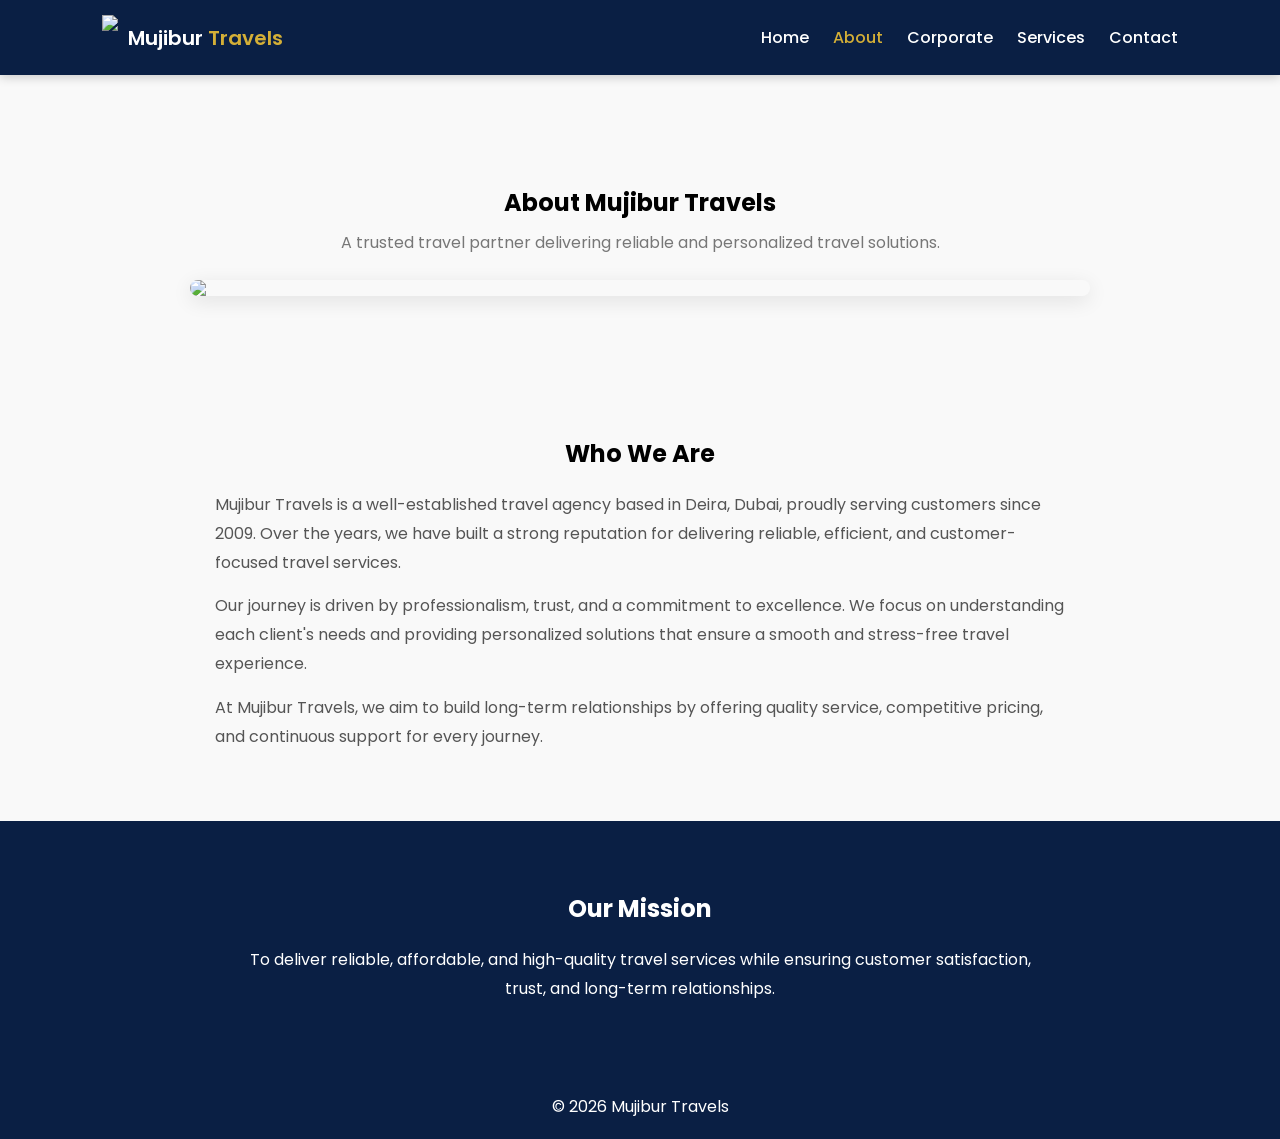
==== about.html @ 6caad184 "Add files via upload" ====
<!DOCTYPE html>
<html>
<head>
<title>About Us | Mujibur Travels</title>

<meta name="viewport" content="width=device-width, initial-scale=1">
<link rel="stylesheet" href="style.css">
<link href="https://fonts.googleapis.com/css2?family=Poppins:wght@300;400;600&display=swap" rel="stylesheet">

</head>

<body>

<header>

<div class="logo">
<img src="images/logo.png">
<span>Mujibur <span class="gold">Travels</span></span>
</div>

<nav>
<a href="index.html">Home</a>
<a href="about.html" class="active">About</a>
<a href="corporate.html">Corporate</a>
<a href="services.html">Services</a>
<a href="contact.html">Contact</a>
</nav>

</header>

<!-- TITLE + IMAGE -->

<section>

<h1 style="margin-top:40px;">About Mujibur Travels</h1>

<p style="color:#777;margin-top:10px;max-width:700px;margin-left:auto;margin-right:auto;">
A trusted travel partner delivering reliable and personalized travel solutions.
</p>

<img src="https://images.unsplash.com/photo-1521791136064-7986c2920216"
style="width:100%;max-width:900px;border-radius:12px;margin-top:25px;display:block;margin-left:auto;margin-right:auto;box-shadow:0 5px 20px rgba(0,0,0,0.1);">

</section>

<!-- CONTENT -->

<section>

<h2>Who We Are</h2>

<div style="max-width:850px;margin:auto;margin-top:20px;color:#555;line-height:1.8;text-align:left;">

<p>
Mujibur Travels is a well-established travel agency based in Deira, Dubai, proudly serving customers since 2009. 
Over the years, we have built a strong reputation for delivering reliable, efficient, and customer-focused travel services.
</p>

<p style="margin-top:15px;">
Our journey is driven by professionalism, trust, and a commitment to excellence. 
We focus on understanding each client's needs and providing personalized solutions that ensure a smooth and stress-free travel experience.
</p>

<p style="margin-top:15px;">
At Mujibur Travels, we aim to build long-term relationships by offering quality service, competitive pricing, and continuous support for every journey.
</p>

</div>

</section>

<!-- MISSION -->

<section class="dark">

<h2>Our Mission</h2>

<p style="max-width:800px;margin:auto;margin-top:20px;line-height:1.8;">
To deliver reliable, affordable, and high-quality travel services while ensuring customer satisfaction, trust, and long-term relationships.
</p>

</section>

<footer>
<p>© 2026 Mujibur Travels</p>
</footer>

</body>
</html>
---- style.css ----
*{
margin:0;
padding:0;
box-sizing:border-box;
font-family:'Poppins', sans-serif;
}

body{
background:#f9f9f9;
}

/* HEADER */

header{
background:#0a1f44;
color:white;
padding:15px 8%;
display:flex;
justify-content:space-between;
align-items:center;
position:sticky;
top:0;
z-index:1000;
box-shadow:0 2px 10px rgba(0,0,0,0.2);
}

/* LOGO */

.logo{
display:flex;
align-items:center;
gap:10px;
font-size:20px;
font-weight:600;
}

.logo img{
height:45px;
}

.gold{
color:#d4af37;
}

/* NAV */

nav a{
color:white;
margin-left:20px;
text-decoration:none;
font-weight:500;
}

nav a:hover,
nav a.active{
color:#d4af37;
}

/* HERO */

.hero{
height:90vh;
background:linear-gradient(rgba(0,0,0,0.6),rgba(0,0,0,0.6)),
url('https://images.unsplash.com/photo-1501785888041-af3ef285b470') center/cover;
display:flex;
align-items:center;
justify-content:center;
text-align:center;
color:white;
}

.hero-buttons{
display:flex;
gap:15px;
flex-wrap:wrap;
margin-top:20px;
justify-content:center;
}

/* BUTTON */

.btn{
padding:12px 25px;
background:#d4af37;
color:black;
text-decoration:none;
border-radius:6px;
font-weight:600;
display:inline-block;
transition:0.3s;
}

.btn:hover{
background:#b8962e;
transform:translateY(-2px);
}

.btn.outline{
background:transparent;
border:2px solid #d4af37;
color:#d4af37;
}

/* SECTIONS */

section{
padding:70px 8%;
text-align:center;
}

.dark{
background:#0a1f44;
color:white;
}

/* CARDS */

.services{
display:grid;
grid-template-columns:repeat(auto-fit,minmax(230px,1fr));
gap:25px;
margin-top:30px;
}

.card{
background:white;
padding:25px;
border-radius:12px;
box-shadow:0 5px 20px rgba(0,0,0,0.08);
display:flex;
flex-direction:column;
justify-content:space-between;
}

.card h3{
color:#0a1f44;
margin-bottom:10px;
}

.card p{
color:#555;
}

.card .btn{
margin-top:15px;
align-self:flex-start;
}

/* CTA */

.cta{
background:#d4af37;
color:black;
}

.cta .btn{
background:#0a1f44;
color:white;
}

/* FOOTER */

footer{
background:#0a1f44;
color:white;
text-align:center;
padding:20px;
}

/* WHATSAPP */

.whatsapp{
position:fixed;
bottom:20px;
right:20px;
background:#25D366;
padding:12px;
border-radius:50%;
box-shadow:0 4px 10px rgba(0,0,0,0.3);
display:flex;
align-items:center;
justify-content:center;
}

.whatsapp img{
width:28px;
height:28px;
}
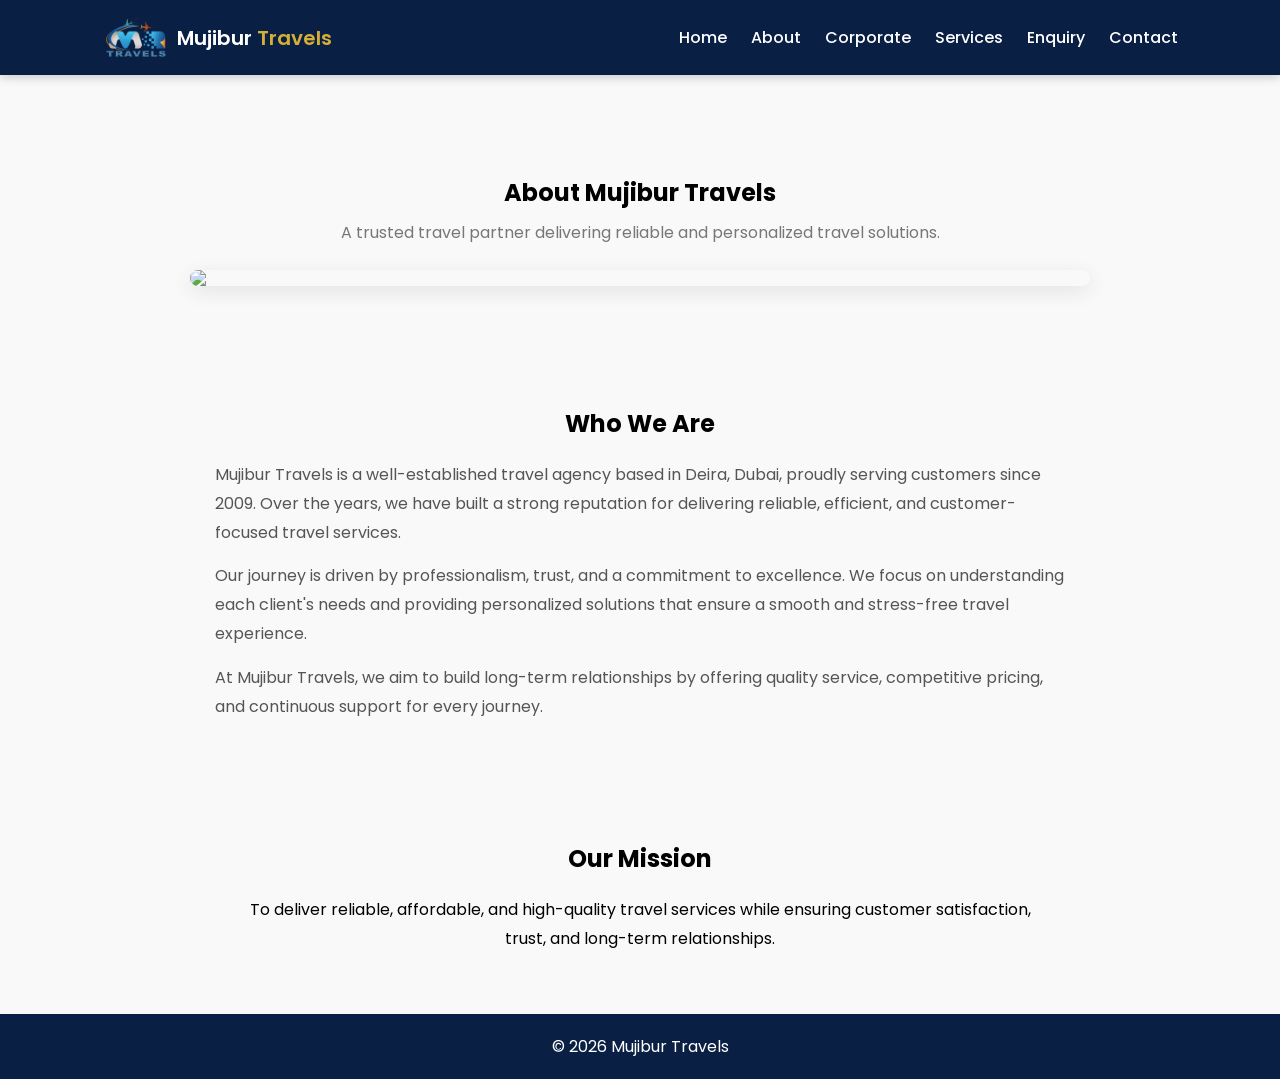
==== commit 1aadbb12: "Add files via upload" ====
--- a/about.html
+++ b/about.html
@@ -17,12 +17,12 @@
 <img src="images/logo.png">
 <span>Mujibur <span class="gold">Travels</span></span>
 </div>
-
 <nav>
 <a href="index.html">Home</a>
-<a href="about.html" class="active">About</a>
+<a href="about.html">About</a>
 <a href="corporate.html">Corporate</a>
 <a href="services.html">Services</a>
+<a href="enquiry.html">Enquiry</a>
 <a href="contact.html">Contact</a>
 </nav>
 
--- a/style.css
+++ b/style.css
@@ -24,8 +24,6 @@
 box-shadow:0 2px 10px rgba(0,0,0,0.2);
 }
 
-/* LOGO */
-
 .logo{
 display:flex;
 align-items:center;
@@ -42,13 +40,12 @@
 color:#d4af37;
 }
 
-/* NAV */
-
 nav a{
 color:white;
 margin-left:20px;
 text-decoration:none;
 font-weight:500;
+transition:0.3s;
 }
 
 nav a:hover,
@@ -86,8 +83,8 @@
 text-decoration:none;
 border-radius:6px;
 font-weight:600;
+transition:0.3s;
 display:inline-block;
-transition:0.3s;
 }
 
 .btn:hover{
@@ -101,16 +98,16 @@
 color:#d4af37;
 }
 
-/* SECTIONS */
+/* SECTION */
 
 section{
-padding:70px 8%;
+padding:60px 8%;
 text-align:center;
 }
 
-.dark{
-background:#0a1f44;
-color:white;
+.subtext{
+margin-top:10px;
+color:#777;
 }
 
 /* CARDS */
@@ -127,23 +124,11 @@
 padding:25px;
 border-radius:12px;
 box-shadow:0 5px 20px rgba(0,0,0,0.08);
-display:flex;
-flex-direction:column;
-justify-content:space-between;
-}
-
-.card h3{
-color:#0a1f44;
-margin-bottom:10px;
-}
-
-.card p{
-color:#555;
-}
-
-.card .btn{
-margin-top:15px;
-align-self:flex-start;
+transition:0.3s;
+}
+
+.card:hover{
+transform:translateY(-8px);
 }
 
 /* CTA */
@@ -153,9 +138,41 @@
 color:black;
 }
 
-.cta .btn{
-background:#0a1f44;
-color:white;
+/* QR */
+
+.qr-img{
+width:180px;
+margin-top:20px;
+border-radius:12px;
+box-shadow:0 5px 15px rgba(0,0,0,0.1);
+}
+
+/* CONTACT CARDS */
+
+.contact-cards{
+display:grid;
+grid-template-columns:repeat(auto-fit,minmax(250px,1fr));
+gap:20px;
+margin-top:30px;
+}
+
+.contact-card{
+background:white;
+padding:20px;
+border-radius:12px;
+box-shadow:0 5px 20px rgba(0,0,0,0.08);
+text-align:left;
+transition:0.3s;
+}
+
+.contact-card:hover{
+transform:translateY(-5px);
+}
+
+.contact-card a{
+color:#0a1f44;
+text-decoration:none;
+font-weight:500;
 }
 
 /* FOOTER */
@@ -167,7 +184,7 @@
 padding:20px;
 }
 
-/* WHATSAPP */
+/* WHATSAPP FLOAT */
 
 .whatsapp{
 position:fixed;
@@ -185,4 +202,46 @@
 .whatsapp img{
 width:28px;
 height:28px;
+}
+section h2{
+margin-bottom:15px;
+}
+
+form{
+margin-top:10px;
+}
+form{
+display:flex;
+flex-direction:column;
+gap:12px;
+margin-top:15px;
+}
+
+form input,
+form textarea{
+padding:12px;
+border:1px solid #ddd;
+border-radius:6px;
+font-size:14px;
+}
+
+form textarea{
+min-height:100px;
+resize:vertical;
+}
+
+form button{
+padding:12px;
+background:#0a1f44;
+color:white;
+border:none;
+border-radius:6px;
+cursor:pointer;
+font-weight:600;
+transition:0.3s;
+}
+
+form button:hover{
+background:#d4af37;
+color:black;
 }
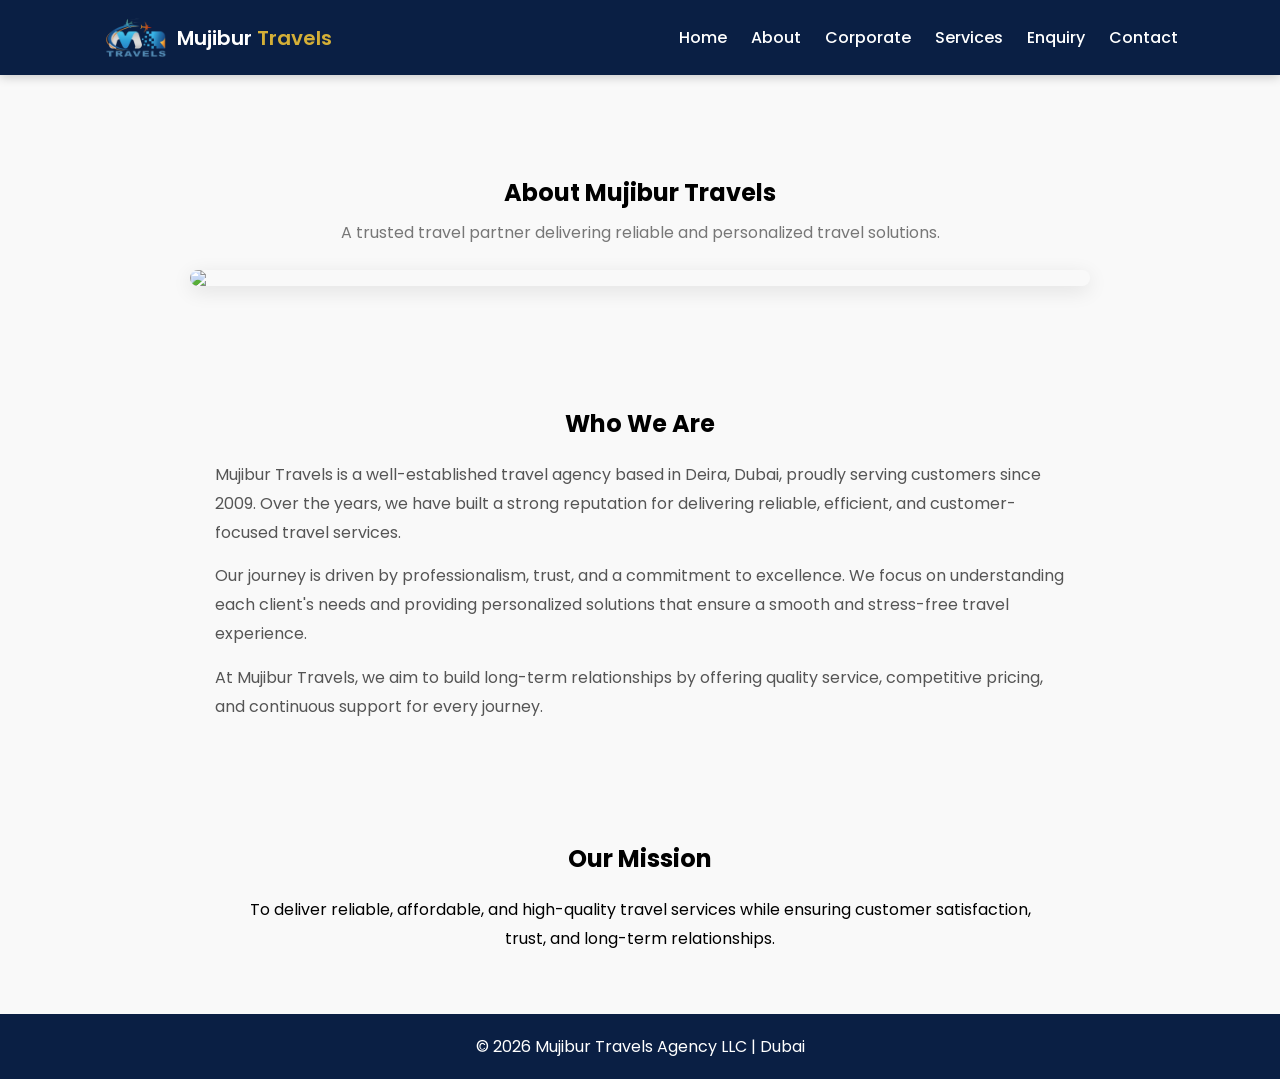
==== commit 30e4040d: "Add files via upload" ====
--- a/about.html
+++ b/about.html
@@ -82,7 +82,7 @@
 </section>
 
 <footer>
-<p>© 2026 Mujibur Travels</p>
+<p>© 2026 Mujibur Travels Agency LLC | Dubai</p>
 </footer>
 
 </body>
--- a/style.css
+++ b/style.css
@@ -244,4 +244,8 @@
 form button:hover{
 background:#d4af37;
 color:black;
+}
+.card .btn{
+margin-top:15px;
+display:inline-block;
 }
